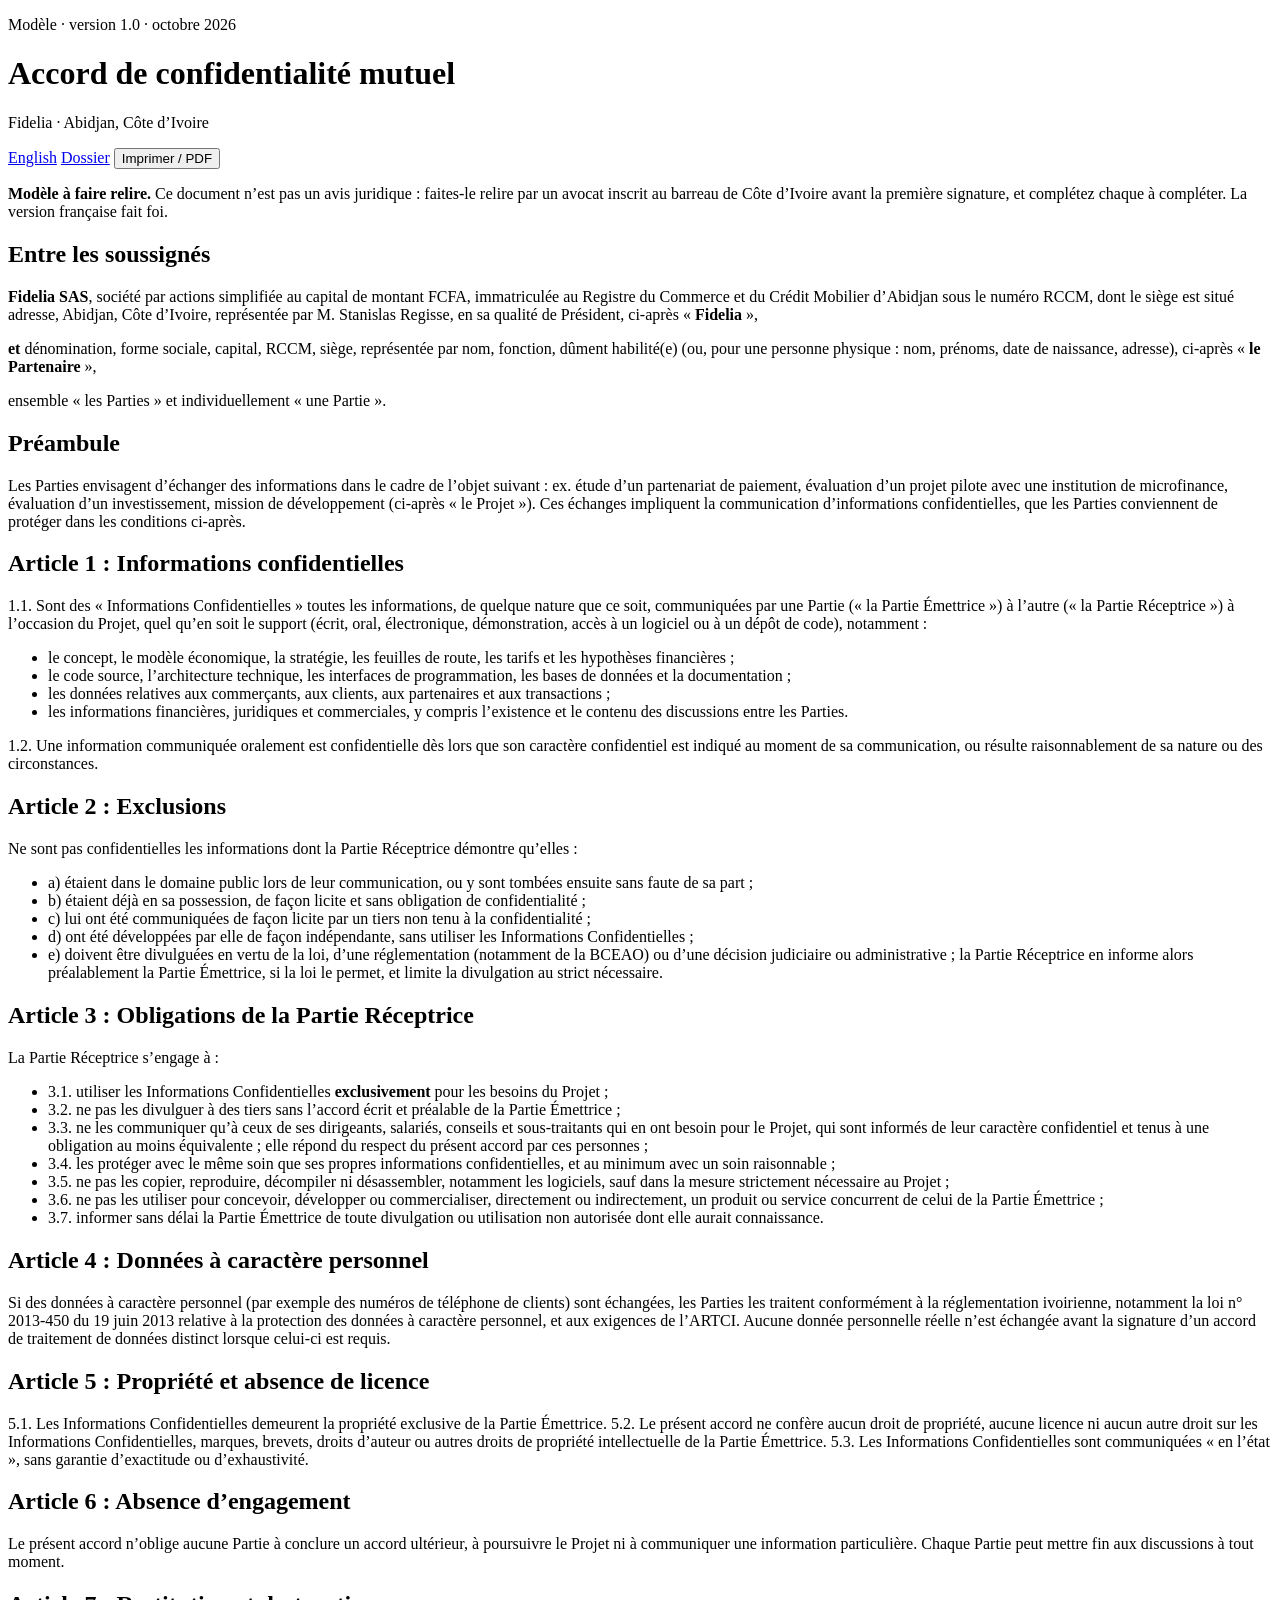
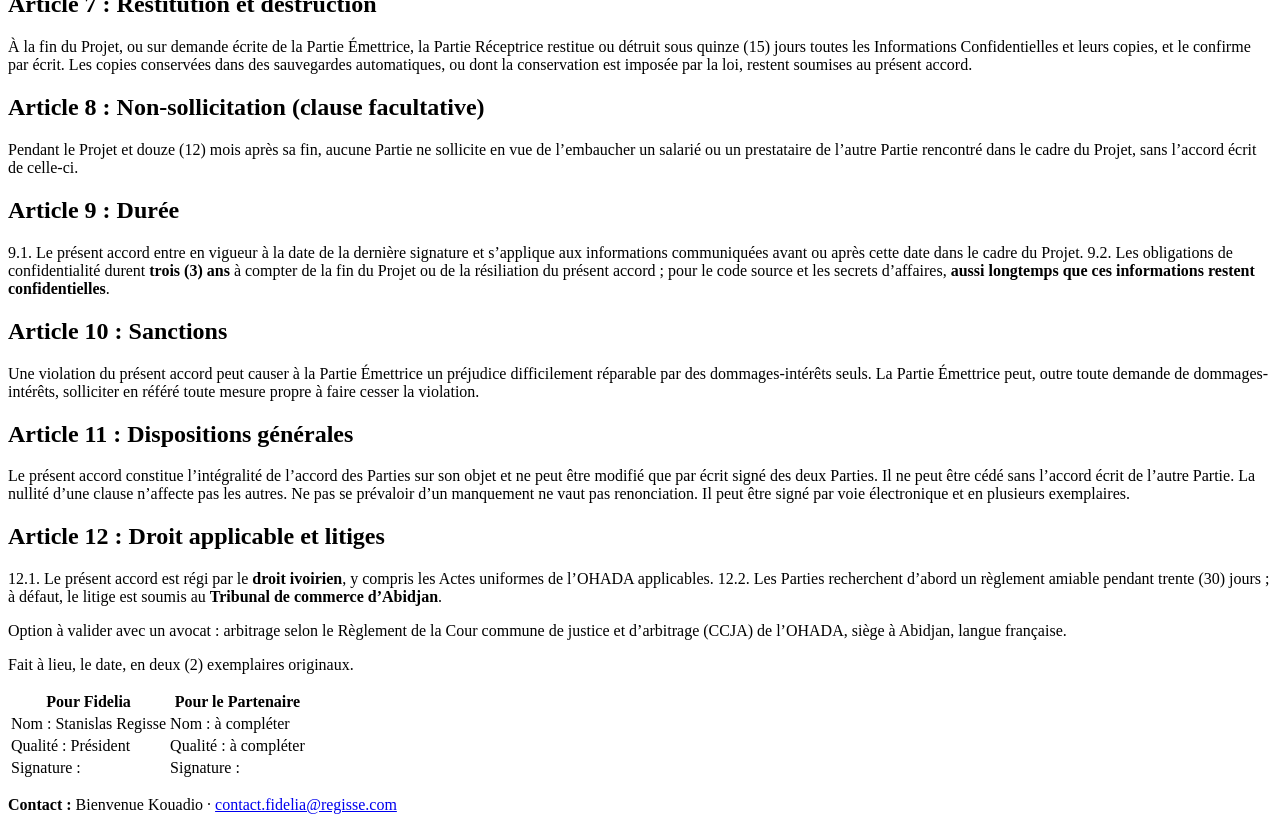
==== backend-api/app/investor_brief/accord-confidentialite.html @ e1aa3703 "Serve the investor brief behind a password from the API Co-Authored-By: Claude Opus 5.5 <noreply@ant" ====
<!doctype html>
<html lang="fr-CI">
  <head>
    <meta charset="UTF-8" />
    <meta name="viewport" content="width=device-width, initial-scale=1" />
    <title>Fidelia — Accord de confidentialité</title>
    <meta name="description" content="Accord de confidentialité mutuel de Fidelia, à signer avant toute communication d’informations détaillées." />
    <meta name="robots" content="noindex" />
    <link rel="icon" type="image/svg+xml" href="/brief/favicon.svg" />
    <link rel="alternate" hreflang="en" href="/brief/nda.html" />
    <link rel="stylesheet" href="/brief/brief.css" />
  </head>
  <body>
    <main class="brief legal-doc">
      <header class="top">
        <div>
          <p class="eyebrow">Modèle · version 1.0 · octobre 2026</p>
          <h1>Accord de confidentialité mutuel</h1>
          <p class="where">Fidelia · Abidjan, Côte d’Ivoire</p>
        </div>
        <nav class="tools" aria-label="Outils du document">
          <a href="/brief/nda.html" hreflang="en" lang="en">English</a>
          <a href="/brief/index.html">Dossier</a>
          <button type="button" onclick="window.print()">Imprimer / PDF</button>
        </nav>
      </header>

      <p class="notice">
        <b>Modèle à faire relire.</b> Ce document n’est pas un avis juridique : faites-le relire par
        un avocat inscrit au barreau de Côte d’Ivoire avant la première signature, et complétez
        chaque <span class="ph">à compléter</span>. La version française fait foi.
      </p>

      <section>
        <h2>Entre les soussignés</h2>
        <p>
          <b><span class="ph">Fidelia SAS</span></b>, société par actions simplifiée au capital de
          <span class="ph">montant</span> FCFA, immatriculée au Registre du Commerce et du Crédit
          Mobilier d’Abidjan sous le numéro <span class="ph">RCCM</span>, dont le siège est situé
          <span class="ph">adresse</span>, Abidjan, Côte d’Ivoire, représentée par M. Stanislas
          Regisse, en sa qualité de Président, ci-après « <b>Fidelia</b> »,
        </p>
        <p>
          <b>et</b> <span class="ph">dénomination, forme sociale, capital, RCCM, siège</span>,
          représentée par <span class="ph">nom, fonction</span>, dûment habilité(e)
          (ou, pour une personne physique : <span class="ph">nom, prénoms, date de naissance,
          adresse</span>), ci-après « <b>le Partenaire</b> »,
        </p>
        <p>ensemble « les Parties » et individuellement « une Partie ».</p>
      </section>

      <section>
        <h2>Préambule</h2>
        <p>
          Les Parties envisagent d’échanger des informations dans le cadre de l’objet suivant :
          <span class="ph">ex. étude d’un partenariat de paiement, évaluation d’un projet pilote avec
          une institution de microfinance, évaluation d’un investissement, mission de
          développement</span> (ci-après « le Projet »). Ces échanges impliquent la communication
          d’informations confidentielles, que les Parties conviennent de protéger dans les
          conditions ci-après.
        </p>
      </section>

      <section>
        <h2>Article 1 : Informations confidentielles</h2>
        <p>
          1.1. Sont des « Informations Confidentielles » toutes les informations, de quelque nature
          que ce soit, communiquées par une Partie (« la Partie Émettrice ») à l’autre (« la Partie
          Réceptrice ») à l’occasion du Projet, quel qu’en soit le support (écrit, oral, électronique,
          démonstration, accès à un logiciel ou à un dépôt de code), notamment :
        </p>
        <ul>
          <li>le concept, le modèle économique, la stratégie, les feuilles de route, les tarifs et les hypothèses financières ;</li>
          <li>le code source, l’architecture technique, les interfaces de programmation, les bases de données et la documentation ;</li>
          <li>les données relatives aux commerçants, aux clients, aux partenaires et aux transactions ;</li>
          <li>les informations financières, juridiques et commerciales, y compris l’existence et le contenu des discussions entre les Parties.</li>
        </ul>
        <p>
          1.2. Une information communiquée oralement est confidentielle dès lors que son caractère
          confidentiel est indiqué au moment de sa communication, ou résulte raisonnablement de sa
          nature ou des circonstances.
        </p>
      </section>

      <section>
        <h2>Article 2 : Exclusions</h2>
        <p>Ne sont pas confidentielles les informations dont la Partie Réceptrice démontre qu’elles :</p>
        <ul>
          <li>a) étaient dans le domaine public lors de leur communication, ou y sont tombées ensuite sans faute de sa part ;</li>
          <li>b) étaient déjà en sa possession, de façon licite et sans obligation de confidentialité ;</li>
          <li>c) lui ont été communiquées de façon licite par un tiers non tenu à la confidentialité ;</li>
          <li>d) ont été développées par elle de façon indépendante, sans utiliser les Informations Confidentielles ;</li>
          <li>e) doivent être divulguées en vertu de la loi, d’une réglementation (notamment de la BCEAO) ou d’une décision judiciaire ou administrative ; la Partie Réceptrice en informe alors préalablement la Partie Émettrice, si la loi le permet, et limite la divulgation au strict nécessaire.</li>
        </ul>
      </section>

      <section>
        <h2>Article 3 : Obligations de la Partie Réceptrice</h2>
        <p>La Partie Réceptrice s’engage à :</p>
        <ul>
          <li>3.1. utiliser les Informations Confidentielles <b>exclusivement</b> pour les besoins du Projet ;</li>
          <li>3.2. ne pas les divulguer à des tiers sans l’accord écrit et préalable de la Partie Émettrice ;</li>
          <li>3.3. ne les communiquer qu’à ceux de ses dirigeants, salariés, conseils et sous-traitants qui en ont besoin pour le Projet, qui sont informés de leur caractère confidentiel et tenus à une obligation au moins équivalente ; elle répond du respect du présent accord par ces personnes ;</li>
          <li>3.4. les protéger avec le même soin que ses propres informations confidentielles, et au minimum avec un soin raisonnable ;</li>
          <li>3.5. ne pas les copier, reproduire, décompiler ni désassembler, notamment les logiciels, sauf dans la mesure strictement nécessaire au Projet ;</li>
          <li>3.6. ne pas les utiliser pour concevoir, développer ou commercialiser, directement ou indirectement, un produit ou service concurrent de celui de la Partie Émettrice ;</li>
          <li>3.7. informer sans délai la Partie Émettrice de toute divulgation ou utilisation non autorisée dont elle aurait connaissance.</li>
        </ul>
      </section>

      <section>
        <h2>Article 4 : Données à caractère personnel</h2>
        <p>
          Si des données à caractère personnel (par exemple des numéros de téléphone de clients) sont
          échangées, les Parties les traitent conformément à la réglementation ivoirienne,
          notamment la loi n° 2013-450 du 19 juin 2013 relative à la protection des données à
          caractère personnel, et aux exigences de l’ARTCI. Aucune donnée personnelle réelle n’est
          échangée avant la signature d’un accord de traitement de données distinct lorsque celui-ci
          est requis.
        </p>
      </section>

      <section>
        <h2>Article 5 : Propriété et absence de licence</h2>
        <p>
          5.1. Les Informations Confidentielles demeurent la propriété exclusive de la Partie
          Émettrice. 5.2. Le présent accord ne confère aucun droit de propriété, aucune licence ni
          aucun autre droit sur les Informations Confidentielles, marques, brevets, droits d’auteur
          ou autres droits de propriété intellectuelle de la Partie Émettrice. 5.3. Les Informations
          Confidentielles sont communiquées « en l’état », sans garantie d’exactitude ou
          d’exhaustivité.
        </p>
      </section>

      <section>
        <h2>Article 6 : Absence d’engagement</h2>
        <p>
          Le présent accord n’oblige aucune Partie à conclure un accord ultérieur, à poursuivre le
          Projet ni à communiquer une information particulière. Chaque Partie peut mettre fin aux
          discussions à tout moment.
        </p>
      </section>

      <section>
        <h2>Article 7 : Restitution et destruction</h2>
        <p>
          À la fin du Projet, ou sur demande écrite de la Partie Émettrice, la Partie Réceptrice
          restitue ou détruit sous quinze (15) jours toutes les Informations Confidentielles et leurs
          copies, et le confirme par écrit. Les copies conservées dans des sauvegardes automatiques,
          ou dont la conservation est imposée par la loi, restent soumises au présent accord.
        </p>
      </section>

      <section>
        <h2>Article 8 : Non-sollicitation <span class="opt">(clause facultative)</span></h2>
        <p>
          Pendant le Projet et douze (12) mois après sa fin, aucune Partie ne sollicite en vue de
          l’embaucher un salarié ou un prestataire de l’autre Partie rencontré dans le cadre du
          Projet, sans l’accord écrit de celle-ci.
        </p>
      </section>

      <section>
        <h2>Article 9 : Durée</h2>
        <p>
          9.1. Le présent accord entre en vigueur à la date de la dernière signature et s’applique
          aux informations communiquées avant ou après cette date dans le cadre du Projet.
          9.2. Les obligations de confidentialité durent <b>trois (3) ans</b> à compter de la fin du
          Projet ou de la résiliation du présent accord ; pour le code source et les secrets
          d’affaires, <b>aussi longtemps que ces informations restent confidentielles</b>.
        </p>
      </section>

      <section>
        <h2>Article 10 : Sanctions</h2>
        <p>
          Une violation du présent accord peut causer à la Partie Émettrice un préjudice
          difficilement réparable par des dommages-intérêts seuls. La Partie Émettrice peut, outre
          toute demande de dommages-intérêts, solliciter en référé toute mesure propre à faire
          cesser la violation.
        </p>
      </section>

      <section>
        <h2>Article 11 : Dispositions générales</h2>
        <p>
          Le présent accord constitue l’intégralité de l’accord des Parties sur son objet et ne peut
          être modifié que par écrit signé des deux Parties. Il ne peut être cédé sans l’accord écrit
          de l’autre Partie. La nullité d’une clause n’affecte pas les autres. Ne pas se prévaloir
          d’un manquement ne vaut pas renonciation. Il peut être signé par voie électronique et en
          plusieurs exemplaires.
        </p>
      </section>

      <section>
        <h2>Article 12 : Droit applicable et litiges</h2>
        <p>
          12.1. Le présent accord est régi par le <b>droit ivoirien</b>, y compris les Actes
          uniformes de l’OHADA applicables. 12.2. Les Parties recherchent d’abord un règlement
          amiable pendant trente (30) jours ; à défaut, le litige est soumis au <b>Tribunal de
          commerce d’Abidjan</b>.
        </p>
        <p class="note">
          <span class="ph">Option à valider avec un avocat : arbitrage selon le Règlement de la Cour
          commune de justice et d’arbitrage (CCJA) de l’OHADA, siège à Abidjan, langue
          française.</span>
        </p>
      </section>

      <section class="sign">
        <p>Fait à <span class="ph">lieu</span>, le <span class="ph">date</span>, en deux (2) exemplaires originaux.</p>
        <table class="sign-table">
          <thead>
            <tr><th scope="col">Pour Fidelia</th><th scope="col">Pour le Partenaire</th></tr>
          </thead>
          <tbody>
            <tr><td>Nom : Stanislas Regisse</td><td>Nom : <span class="ph">à compléter</span></td></tr>
            <tr><td>Qualité : Président</td><td>Qualité : <span class="ph">à compléter</span></td></tr>
            <tr class="sign-space"><td>Signature :</td><td>Signature :</td></tr>
          </tbody>
        </table>
      </section>

      <footer>
        <p><b>Contact :</b> Bienvenue Kouadio · <a href="mailto:contact.fidelia@regisse.com?subject=Accord%20de%20confidentialit%C3%A9%20Fidelia">contact.fidelia@regisse.com</a></p>
      </footer>
    </main>
  </body>
</html>
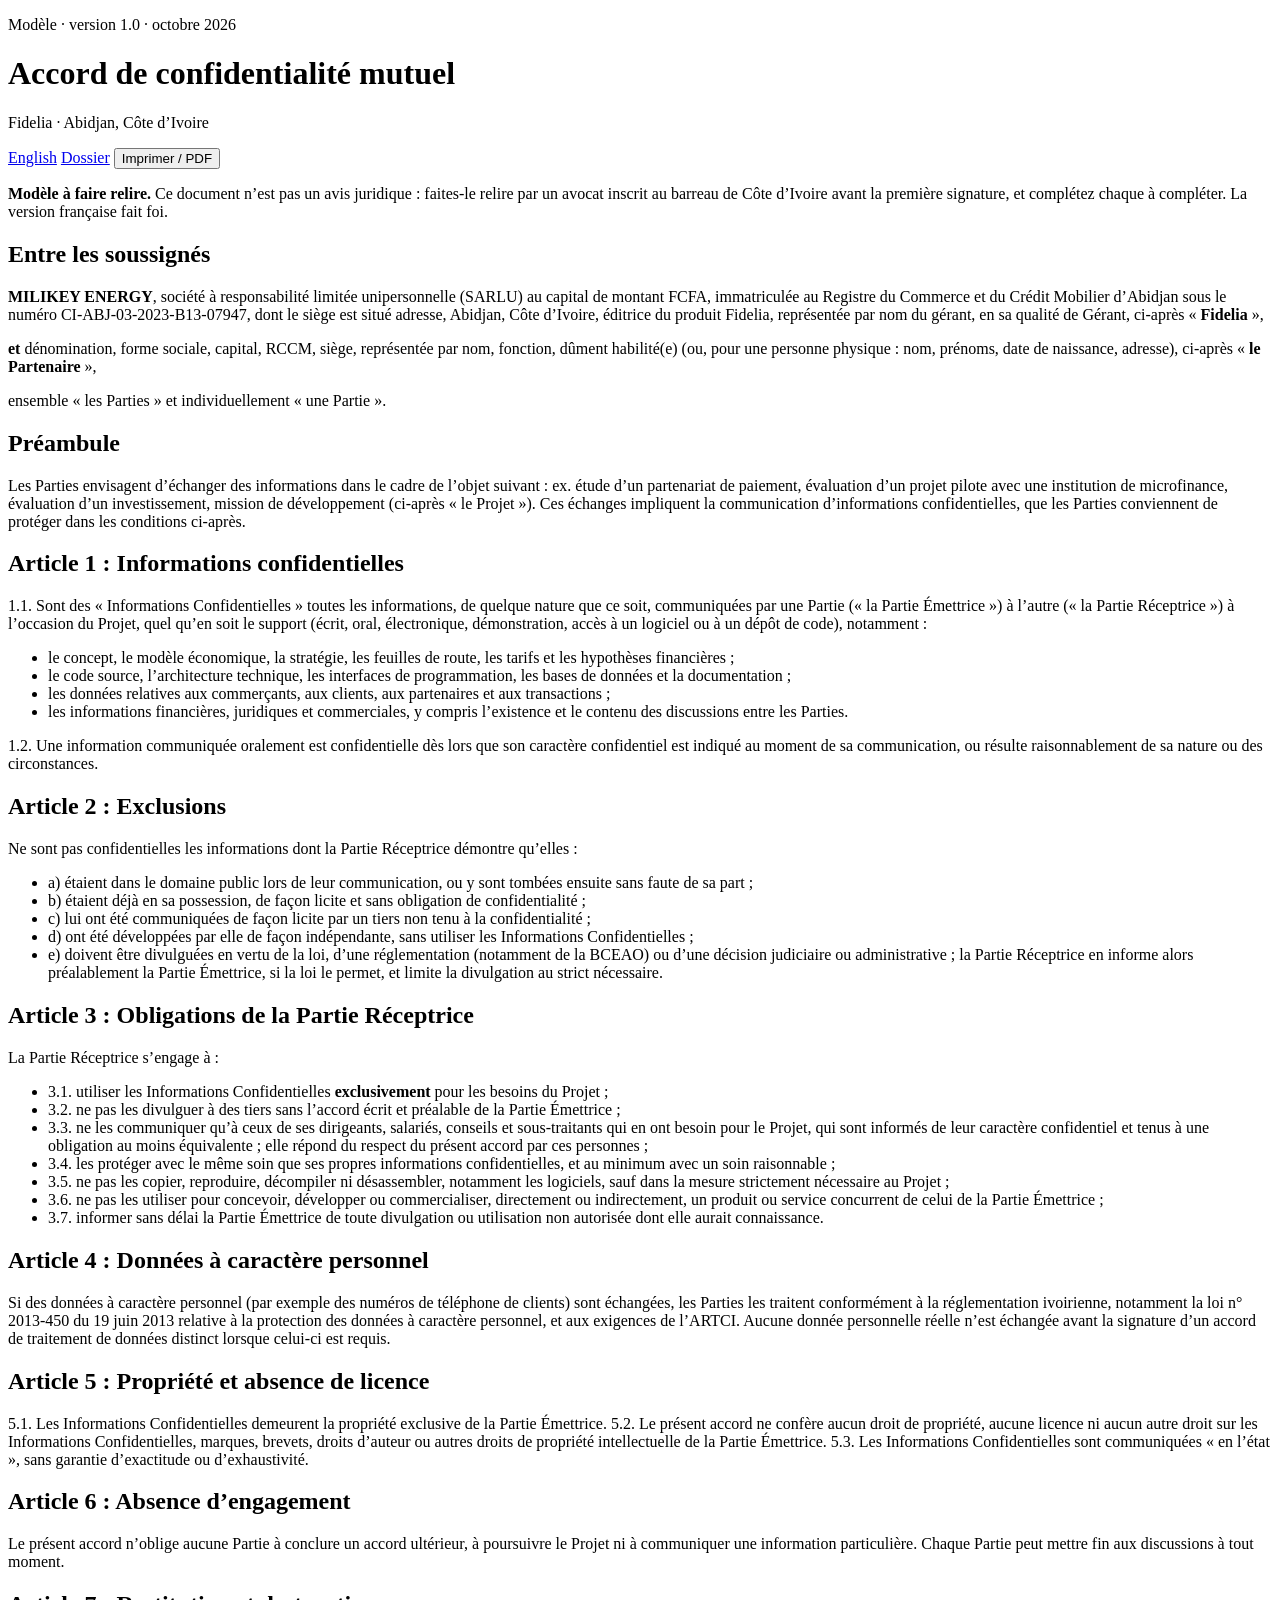
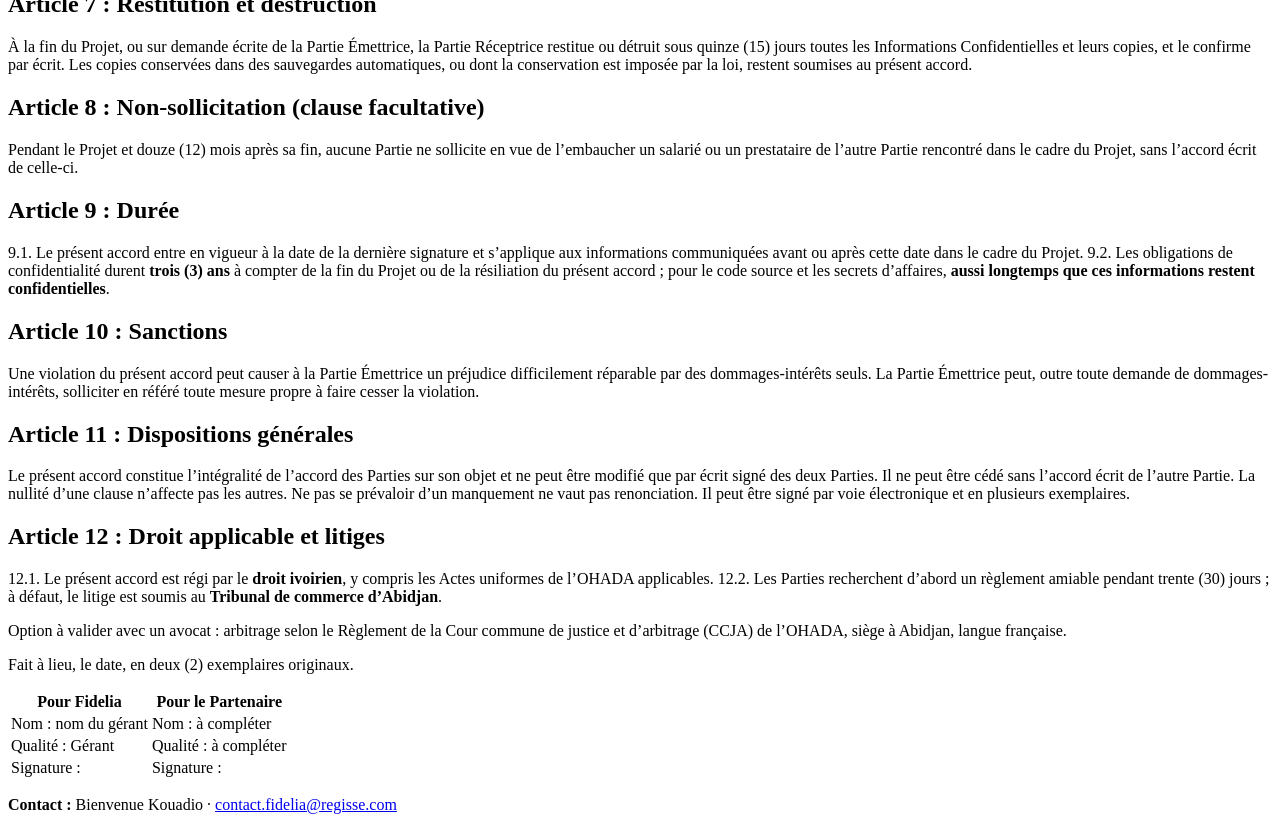
==== commit fff57b1b: "Investor brief and NDAs: MILIKEY ENERGY SARLU, RCCM and ownership Replace the Fidelia SAS placeholde" ====
--- a/backend-api/app/investor_brief/accord-confidentialite.html
+++ b/backend-api/app/investor_brief/accord-confidentialite.html
@@ -34,11 +34,12 @@
       <section>
         <h2>Entre les soussignés</h2>
         <p>
-          <b><span class="ph">Fidelia SAS</span></b>, société par actions simplifiée au capital de
+          <b>MILIKEY ENERGY</b>, société à responsabilité limitée unipersonnelle (SARLU) au capital de
           <span class="ph">montant</span> FCFA, immatriculée au Registre du Commerce et du Crédit
-          Mobilier d’Abidjan sous le numéro <span class="ph">RCCM</span>, dont le siège est situé
-          <span class="ph">adresse</span>, Abidjan, Côte d’Ivoire, représentée par M. Stanislas
-          Regisse, en sa qualité de Président, ci-après « <b>Fidelia</b> »,
+          Mobilier d’Abidjan sous le numéro CI-ABJ-03-2023-B13-07947, dont le siège est situé
+          <span class="ph">adresse</span>, Abidjan, Côte d’Ivoire, éditrice du produit Fidelia,
+          représentée par <span class="ph">nom du gérant</span>, en sa qualité de Gérant,
+          ci-après « <b>Fidelia</b> »,
         </p>
         <p>
           <b>et</b> <span class="ph">dénomination, forme sociale, capital, RCCM, siège</span>,
@@ -214,8 +215,8 @@
             <tr><th scope="col">Pour Fidelia</th><th scope="col">Pour le Partenaire</th></tr>
           </thead>
           <tbody>
-            <tr><td>Nom : Stanislas Regisse</td><td>Nom : <span class="ph">à compléter</span></td></tr>
-            <tr><td>Qualité : Président</td><td>Qualité : <span class="ph">à compléter</span></td></tr>
+            <tr><td>Nom : <span class="ph">nom du gérant</span></td><td>Nom : <span class="ph">à compléter</span></td></tr>
+            <tr><td>Qualité : Gérant</td><td>Qualité : <span class="ph">à compléter</span></td></tr>
             <tr class="sign-space"><td>Signature :</td><td>Signature :</td></tr>
           </tbody>
         </table>
